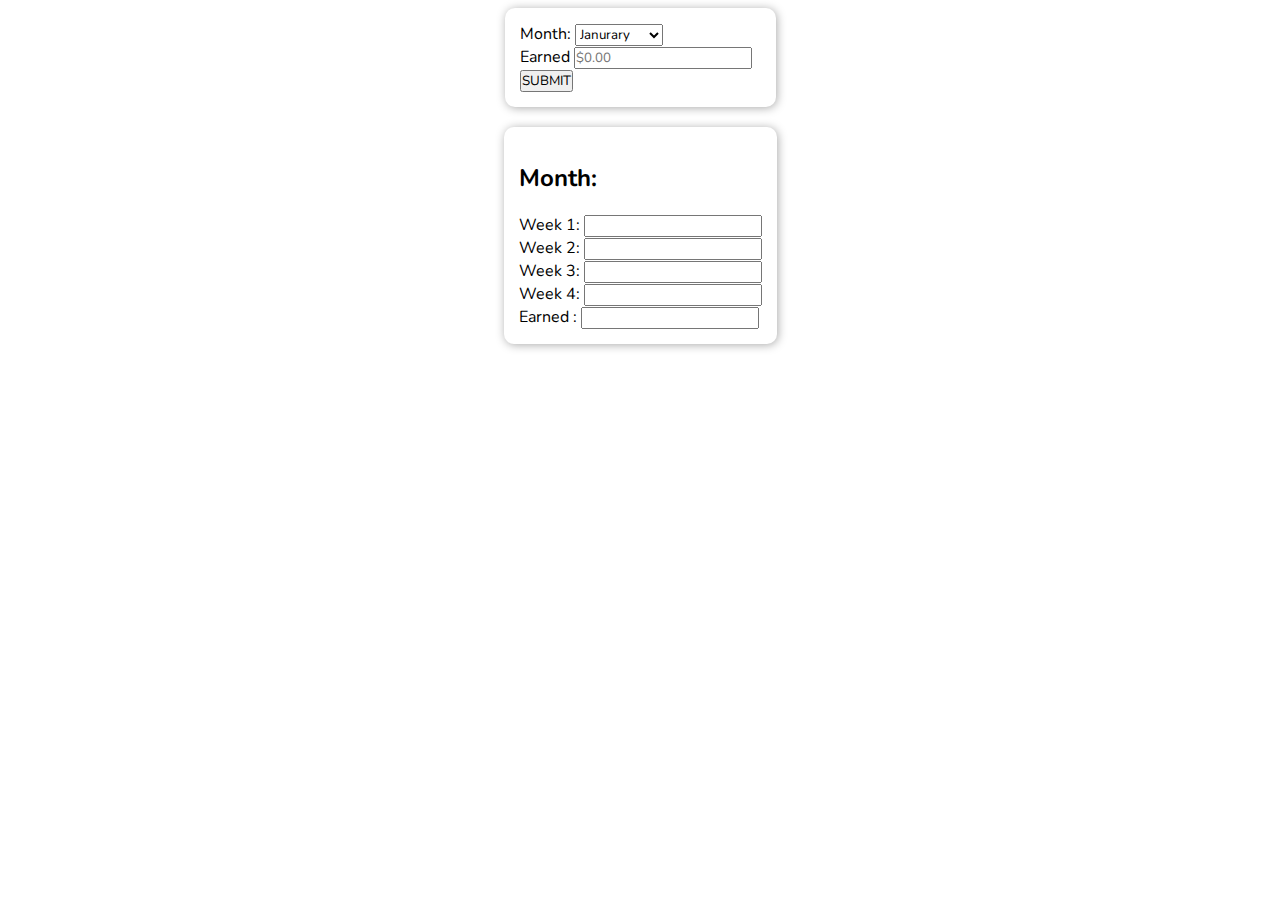
==== expenses.html @ 4edabdb9 "hello. my name is diddy joshua facey and i am putting code into the thing diddy. thank you." ====
<!DOCTYPE html>
<html lang="en">
<head>
    <meta charset="UTF-8">
    <meta name="viewport" content="width=device-width, initial-scale=1.0">
    <title>Document</title>
    <link rel="stylesheet" href="expenses.css">
</head>
<body>
<div class="container">
    <div class="moneyInputs">
    <div class="months"><label>Month: </label>
    <select name="dropDown" id="dropDown">
        <option id="month">Janurary</option>
        <option id="month">Feburary</option>
        <option id="month">March</option>
        <option id="month">April</option>
        <option id="month">May</option>
        <option id="month">June</option>
        <option id="month">July</option>
        <option id="month">August</option>
        <option id="month">September</option>
        <option id="month">October</option>
        <option id="month">November</option>
        <option id="month">December</option>
    </select>
</div>
<div class="earned">
    <label>Earned</label>
    <input type="text" id="AmountInput" placeholder="$0.00">
    <button id="submit">SUBMIT</button>
</div>
</div>

<div class="information-Card">
    <h2 id="theMonth">Month:</h2>
    <div class="weekone">
        <label for="weekone">Week 1:</label>
        <input type="text" readonly id="weekone">
    </div>

    <div class="weektwo">
        <label for="weektwo">Week 2:</label>
        <input type="text" readonly id="weektwo">
    </div>

    <div class="weekthree">
        <label for="weekthree">Week 3:</label>
        <input type="text" readonly id="weekthree">
    </div>

    <div class="weekfour">
        <label for="weekfour">Week 4:</label>
        <input type="text" readonly id="weekfour">
    </div>

    <div class="total">
        <label for="total">Earned :</label>
        <input type="text" id="total" readonly>
    </div>

</div>
</div>
    <script src="expenses.js">

    </script>
</body>
</html>
---- expenses.css ----
@import url('https://fonts.googleapis.com/css2?family=Nunito:ital,wght@0,200..1000;1,200..1000&display=swap');

*{
    padding: 0;
    margin: none;
    box-sizing: border-box;
    font-family: "Nunito", serif;
}
.container{
    display: flex;
    flex-direction: column;
    align-items: center;
    gap: 20px;
}
.moneyInputs{
    margin: auto;
    padding: 20px;
    display: flex;
    flex-direction: column;
    padding: 15px;
    border-radius: 10px;
    display: inline-block;
    width: fit-content;
    box-shadow: 1px 1px 10px rgba(0, 0, 0, 0.336) ;
    width: 271px;
}
.information-Card{
    padding: 15px;
    border-radius: 10px;
    display: inline-block;
    width: fit-content;
    box-shadow: 1px 1px 10px rgba(0, 0, 0, 0.336) ;
}
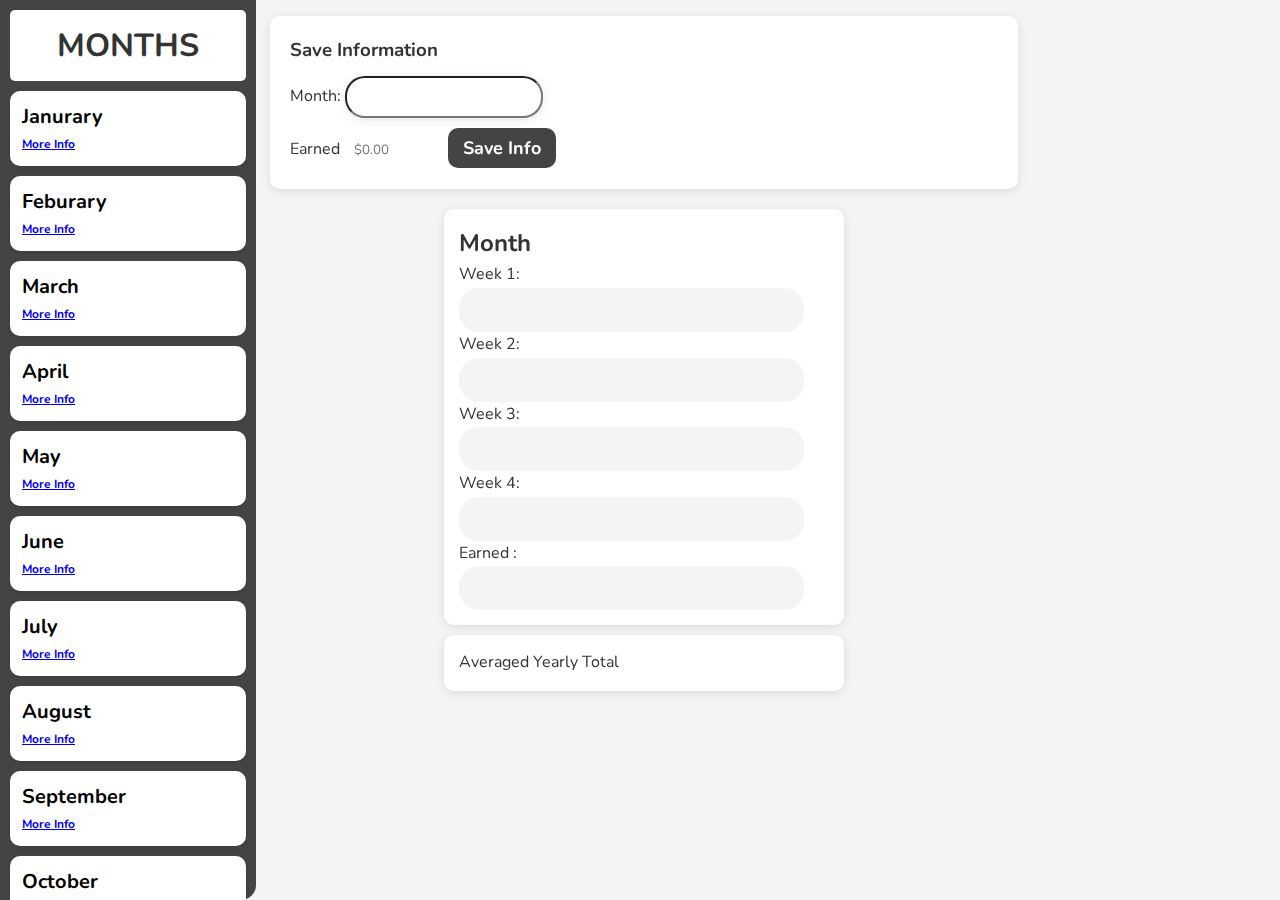
==== commit edd55e68: "hello" ====
--- a/expenses.html
+++ b/expenses.html
@@ -1,68 +1,178 @@
 <!DOCTYPE html>
 <html lang="en">
+
 <head>
     <meta charset="UTF-8">
     <meta name="viewport" content="width=device-width, initial-scale=1.0">
     <title>Document</title>
     <link rel="stylesheet" href="expenses.css">
 </head>
+
 <body>
-<div class="container">
-    <div class="moneyInputs">
-    <div class="months"><label>Month: </label>
-    <select name="dropDown" id="dropDown">
-        <option id="month">Janurary</option>
-        <option id="month">Feburary</option>
-        <option id="month">March</option>
-        <option id="month">April</option>
-        <option id="month">May</option>
-        <option id="month">June</option>
-        <option id="month">July</option>
-        <option id="month">August</option>
-        <option id="month">September</option>
-        <option id="month">October</option>
-        <option id="month">November</option>
-        <option id="month">December</option>
-    </select>
-</div>
-<div class="earned">
-    <label>Earned</label>
-    <input type="text" id="AmountInput" placeholder="$0.00">
-    <button id="submit">SUBMIT</button>
-</div>
-</div>
+    <div class="MonthUI">
+        <div class="title">
+            <h1>MONTHS</h1>
+        </div>
+        
+        <div class="Month">
+            <button>
+                <div class="monthName">
+                    <h3>Janurary</h3>
+                </div>
+                <a href="#">More Info</a>
+            </button>
+        </div>
 
-<div class="information-Card">
-    <h2 id="theMonth">Month:</h2>
-    <div class="weekone">
-        <label for="weekone">Week 1:</label>
-        <input type="text" readonly id="weekone">
+        <div class="Month">
+            <button>
+                <div class="monthName">
+                    <h3>Feburary</h3>
+                </div>
+                <a href="#">More Info</a>
+            </button>
+        </div>
+        <div class="Month">
+            <button>
+                <div class="monthName">
+                    <h3>March</h3>
+                </div>
+                <a href="#">More Info</a>
+            </button>
+        </div>
+        <div class="Month">
+            <button>
+                <div class="monthName">
+                    <h3>April</h3>
+                </div>
+                <a href="#">More Info</a>
+            </button>
+        </div>
+        <div class="Month">
+            <button>
+                <div class="monthName">
+                    <h3>May</h3>
+                </div>
+                <a href="#">More Info</a>
+            </button>
+        </div>
+
+        <div class="Month">
+            <button>
+                <div class="monthName">
+                    <h3>June</h3>
+                </div>
+                <a href="#">More Info</a>
+            </button>
+        </div>
+
+        <div class="Month">
+            <button>
+                <div class="monthName">
+                    <h3>July</h3>
+                </div>
+                <a href="#">More Info</a>
+            </button>
+        </div>
+        <div class="Month">
+            <button>
+                <div class="monthName">
+                    <h3>August</h3>
+                </div>
+                <a href="#">More Info</a>
+            </button>
+        </div>
+        <div class="Month">
+            <button>
+                <div class="monthName">
+                    <h3>September</h3>
+                </div>
+                <a href="#">More Info</a>
+            </button>
+        </div>
+        <div class="Month">
+            <button>
+                <div class="monthName">
+                    <h3>October</h3>
+                </div>
+                <a href="#">More Info</a>
+            </button>
+        </div>
+        <div class="Month">
+            <button>
+                <div class="monthName">
+                    <h3>November</h3>
+                </div>
+                <a href="#">More Info</a>
+            </button>
+        </div>
+        <div class="Month">
+            <button>
+                <div class="monthName">
+                    <h3>December</h3>
+                </div>
+                <a href="#">More Info</a>
+            </button>
+        </div>
     </div>
 
-    <div class="weektwo">
-        <label for="weektwo">Week 2:</label>
-        <input type="text" readonly id="weektwo">
+
+    <div class="container">
+        <div class="moneyInputs">
+            <div class="title">
+                <h3>Save Information</h3>
+            </div>
+            <div class="monthNames"><label>Month: </label>
+                <input type="text" required id="NameMonth">
+            </div>
+            <div class="earned">
+                <label>Earned</label>
+                <input type="text" id="AmountInput" placeholder="$0.00">
+                <button id="submit">Save Info</button>
+            </div>
+        </div>
+
+        <div class="monthInfo">
+            <!-- UI Output Month Cards-->
+            <div class="information-Card" id="card">
+                <h2 id="theMonth">Month</h2>
+                <div class="weekone">
+                    <label for="weekone">Week 1:</label>
+                    <input type="text" readonly id="weekone" >
+                </div>
+
+                <div class="weektwo">
+                    <label for="weektwo">Week 2:</label>
+                    <input type="text" readonly id="weektwo">
+                </div>
+
+                <div class="weekthree">
+                    <label for="weekthree">Week 3:</label>
+                    <input type="text" readonly id="weekthree">
+                </div>
+
+                <div class="weekfour">
+                    <label for="weekfour">Week 4:</label>
+                    <input type="text" readonly id="weekfour">
+                </div>
+
+                <div class="total">
+                    <label for="total">Earned :</label>
+                    <input type="text" id="total" readonly>
+                </div>
+
+            </div>
+            <div class="YearTotal-Card">
+                <label for="">Averaged Yearly Total</label>
+                <h1 id="Averagetotal">
+                    
+                </h1>
+            </div>
+        </div>
+
     </div>
-
-    <div class="weekthree">
-        <label for="weekthree">Week 3:</label>
-        <input type="text" readonly id="weekthree">
-    </div>
-
-    <div class="weekfour">
-        <label for="weekfour">Week 4:</label>
-        <input type="text" readonly id="weekfour">
-    </div>
-
-    <div class="total">
-        <label for="total">Earned :</label>
-        <input type="text" id="total" readonly>
-    </div>
-
-</div>
-</div>
     <script src="expenses.js">
 
     </script>
 </body>
+
 </html>--- a/expenses.css
+++ b/expenses.css
@@ -1,33 +1,165 @@
-@import url('https://fonts.googleapis.com/css2?family=Nunito:ital,wght@0,200..1000;1,200..1000&display=swap');
+@import url('https://fonts.googleapis.com/css2?family=Nunito:wght@200..1000&display=swap');
 
-*{
+* {
     padding: 0;
+    margin: 0;
+    box-sizing: border-box;
+    font-family: "Nunito", sans-serif;
+    scroll-behavior: smooth;
+    scrollbar-width: 1px;
+}
+
+body {
+    background-color: #f4f4f4;
+    color: #333;
+    line-height: 1.6;
+}
+
+button {
+    cursor: pointer;
+    transition: background-color 0.3s ease, transform 0.2s ease;
+}
+
+button:hover {
+    transform: scale(1.05);
+}
+
+.MonthUI {
     margin: none;
-    box-sizing: border-box;
-    font-family: "Nunito", serif;
+    display: inline-flex;
+    flex-direction: column;
+    gap: 10px;
+    width: 20%;
+    background-color: #444;
+    color: white;
+    border-bottom-right-radius: 15px;
+    padding: 10px;
+    height: 100vh;
+    overflow-y: auto;
 }
-.container{
-    display: flex;
+.MonthUI a{
+    font-size: 12px;
+}
+.MonthUI .title {
+    width: 100%;
+    padding: 10px;
+    background-color: #fff;
+    color: #333;
+    text-align: center;
+    font-weight: bold;
+    border-radius: 5px;
+    position: relative;
+}
+
+.Month {
+    width: 100%;
+}
+
+.Month button {
+    width: 100%;
+    padding: 12px;
+    background-color: white;
+    border: none;
+    border-radius: 10px;
+    text-align: left;
+    font-size: 18px;
+    font-weight: bold;
+    box-shadow: 0 2px 4px rgba(0, 0, 0, 0.1);
+}
+
+.Month button:hover {
+    background-color: #ddd;
+}
+
+.Month h3 {
+    font-size: 20px;
+}
+
+.monthNames input{
+    padding: 10px;
+    border-radius: 20px;
+    background: #fff;
+    box-shadow: 0 2px 10px rgba(0, 0, 0, 0.1);
+}
+.container {
+    width: 60vw;
+    display: inline-flex;
     flex-direction: column;
     align-items: center;
     gap: 20px;
+    margin: auto;
+    padding: 10px;
 }
-.moneyInputs{
-    margin: auto;
+
+.moneyInputs {
+    width: 100%;
     padding: 20px;
+    border-radius: 10px;
+    background: #fff;
+    box-shadow: 0 2px 10px rgba(0, 0, 0, 0.1);
     display: flex;
     flex-direction: column;
+    gap: 10px;
+}
+
+.moneyInputs button {
+    border: none;
+    border-radius: 10px;
+    background-color: #444;
+    color: white;
+    font-size: 18px;
+    padding: 8px 15px;
+    font-weight: bold;
+    transition: background-color 0.3s ease;
+}
+
+.moneyInputs button:hover {
+    background-color: #666;
+}
+
+.information-Card {
     padding: 15px;
     border-radius: 10px;
-    display: inline-block;
-    width: fit-content;
-    box-shadow: 1px 1px 10px rgba(0, 0, 0, 0.336) ;
-    width: 271px;
+    background: #fff;
+    width: 100%;
+    max-width: 400px;
+    box-shadow: 0 2px 10px rgba(0, 0, 0, 0.1);
 }
-.information-Card{
+
+.monthInfo {
+    min-height: 200px;
+    max-height: 800px;
+    width: 100%;
+    max-width: 400px;
+}
+
+.earned input{
+    border: none;
+    border-radius: 20px;
+    width: 100px;
+    padding: 10px;
+}
+
+.monthInfo input{
+    border: 2px rgba(0, 0, 0, 0.272);
+    border-radius: 20px;
+    background-color: #f4f4f4;
+    width: 345px;
+    padding: 10px;
+    font-size: 18px;
+    
+}
+.YearTotal-Card{
+    margin-top: 10px;
     padding: 15px;
     border-radius: 10px;
-    display: inline-block;
-    width: fit-content;
-    box-shadow: 1px 1px 10px rgba(0, 0, 0, 0.336) ;
+    background: #fff;
+    width: 100%;
+    max-width: 400px;
+    overflow: auto;
+    box-shadow: 0 2px 10px rgba(0, 0, 0, 0.1);
+    
+}
+.YearTotal-Card h1{
+    font-size: 30px;
 }